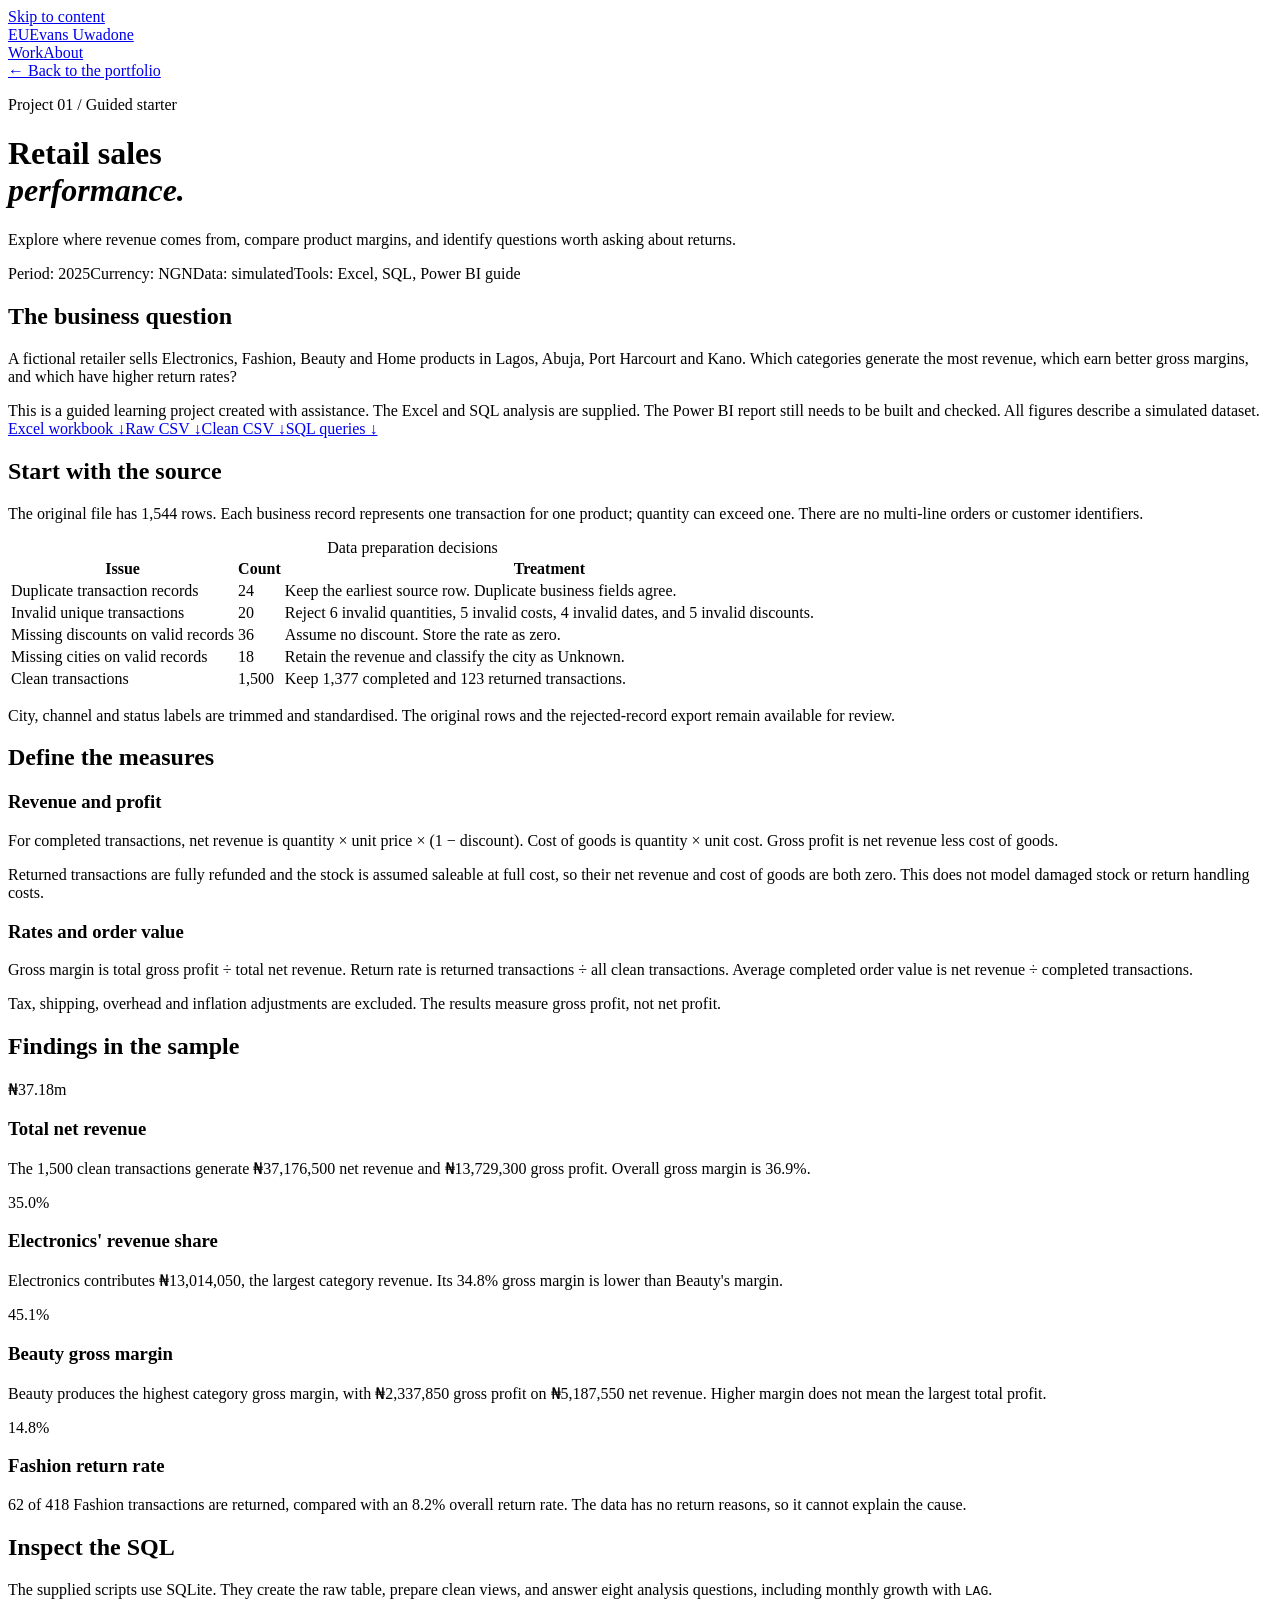
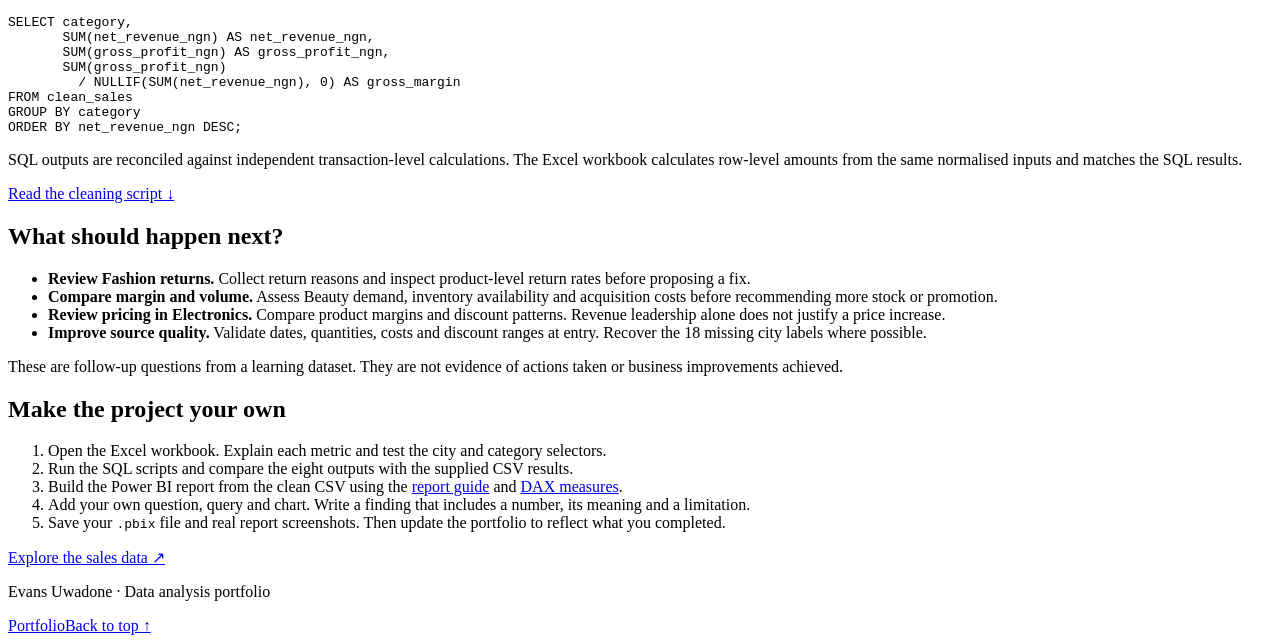
==== project.html @ 91226682 "Add files via upload" ====
<!doctype html>
<html lang="en">
<head>
  <meta charset="utf-8"><meta name="viewport" content="width=device-width, initial-scale=1">
  <meta name="description" content="A guided retail sales analysis using simulated 2025 data. Cleaning, SQL queries, an Excel workbook and a Power BI build guide.">
  <meta name="theme-color" content="#163c35">
  <title>Retail sales case study · Evans Uwadone</title>
  <link rel="icon" href="assets/favicon.svg" type="image/svg+xml"><link rel="stylesheet" href="assets/styles.css">
  <script src="assets/profile.js" defer></script><script src="assets/data.js" defer></script><script src="assets/app.js" defer></script>
</head>
<body>
  <a class="skip-link" href="#main">Skip to content</a>
  <header class="site-header wrap"><a class="wordmark" href="index.html"><span class="monogram">EU</span><span data-name>Evans Uwadone</span></a><nav aria-label="Main navigation"><a href="index.html#work">Work</a><a href="index.html#about">About</a><a data-github hidden>GitHub ↗</a></nav></header>
  <main id="main">
    <div class="case-hero"><a class="breadcrumb" href="index.html#work">← Back to the portfolio</a><p class="eyebrow">Project 01 / Guided starter</p><h1>Retail sales<br><em>performance.</em></h1><p class="case-subtitle">Explore where revenue comes from, compare product margins, and identify questions worth asking about returns.</p><div class="case-meta"><span>Period: 2025</span><span>Currency: NGN</span><span>Data: simulated</span><span>Tools: Excel, SQL, Power BI guide</span></div></div>
    <div class="case-content">
      <section class="case-section"><h2>The business question</h2><p>A fictional retailer sells Electronics, Fashion, Beauty and Home products in Lagos, Abuja, Port Harcourt and Kano. Which categories generate the most revenue, which earn better gross margins, and which have higher return rates?</p><div class="case-callout">This is a guided learning project created with assistance. The Excel and SQL analysis are supplied. The Power BI report still needs to be built and checked. All figures describe a simulated dataset.</div><div class="case-downloads"><a class="button primary" href="projects/retail-sales/excel/Retail_Sales_Analysis.xlsx" download>Excel workbook ↓</a><a class="button" href="projects/retail-sales/data/raw_sales.csv" download>Raw CSV ↓</a><a class="button" href="projects/retail-sales/data/clean_sales.csv" download>Clean CSV ↓</a><a class="button" href="projects/retail-sales/sql/02_analysis.sql" download>SQL queries ↓</a></div></section>
      <section class="case-section"><h2>Start with the source</h2><p>The original file has 1,544 rows. Each business record represents one transaction for one product; quantity can exceed one. There are no multi-line orders or customer identifiers.</p><div class="table-scroll"><table><caption class="sr-only">Data preparation decisions</caption><thead><tr><th scope="col">Issue</th><th scope="col">Count</th><th scope="col">Treatment</th></tr></thead><tbody><tr><td>Duplicate transaction records</td><td>24</td><td>Keep the earliest source row. Duplicate business fields agree.</td></tr><tr><td>Invalid unique transactions</td><td>20</td><td>Reject 6 invalid quantities, 5 invalid costs, 4 invalid dates, and 5 invalid discounts.</td></tr><tr><td>Missing discounts on valid records</td><td>36</td><td>Assume no discount. Store the rate as zero.</td></tr><tr><td>Missing cities on valid records</td><td>18</td><td>Retain the revenue and classify the city as Unknown.</td></tr><tr><td>Clean transactions</td><td>1,500</td><td>Keep 1,377 completed and 123 returned transactions.</td></tr></tbody></table></div><p>City, channel and status labels are trimmed and standardised. The original rows and the rejected-record export remain available for review.</p></section>
      <section class="case-section"><h2>Define the measures</h2><div class="two-col"><div><h3>Revenue and profit</h3><p>For completed transactions, net revenue is quantity × unit price × (1 − discount). Cost of goods is quantity × unit cost. Gross profit is net revenue less cost of goods.</p><p>Returned transactions are fully refunded and the stock is assumed saleable at full cost, so their net revenue and cost of goods are both zero. This does not model damaged stock or return handling costs.</p></div><div><h3>Rates and order value</h3><p>Gross margin is total gross profit ÷ total net revenue. Return rate is returned transactions ÷ all clean transactions. Average completed order value is net revenue ÷ completed transactions.</p><p>Tax, shipping, overhead and inflation adjustments are excluded. The results measure gross profit, not net profit.</p></div></div></section>
      <section class="case-section"><h2>Findings in the sample</h2><div class="findings"><article class="finding"><span class="finding-number">₦37.18m</span><h3>Total net revenue</h3><p>The 1,500 clean transactions generate ₦37,176,500 net revenue and ₦13,729,300 gross profit. Overall gross margin is 36.9%.</p></article><article class="finding"><span class="finding-number">35.0%</span><h3>Electronics' revenue share</h3><p>Electronics contributes ₦13,014,050, the largest category revenue. Its 34.8% gross margin is lower than Beauty's margin.</p></article><article class="finding"><span class="finding-number">45.1%</span><h3>Beauty gross margin</h3><p>Beauty produces the highest category gross margin, with ₦2,337,850 gross profit on ₦5,187,550 net revenue. Higher margin does not mean the largest total profit.</p></article><article class="finding"><span class="finding-number">14.8%</span><h3>Fashion return rate</h3><p>62 of 418 Fashion transactions are returned, compared with an 8.2% overall return rate. The data has no return reasons, so it cannot explain the cause.</p></article></div></section>
      <section class="case-section"><h2>Inspect the SQL</h2><p>The supplied scripts use SQLite. They create the raw table, prepare clean views, and answer eight analysis questions, including monthly growth with <code>LAG</code>.</p><pre><code>SELECT category,
       SUM(net_revenue_ngn) AS net_revenue_ngn,
       SUM(gross_profit_ngn) AS gross_profit_ngn,
       SUM(gross_profit_ngn)
         / NULLIF(SUM(net_revenue_ngn), 0) AS gross_margin
FROM clean_sales
GROUP BY category
ORDER BY net_revenue_ngn DESC;</code></pre><p>SQL outputs are reconciled against independent transaction-level calculations. The Excel workbook calculates row-level amounts from the same normalised inputs and matches the SQL results.</p><a class="text-link" href="projects/retail-sales/sql/01_clean.sql" download>Read the cleaning script ↓</a></section>
      <section class="case-section"><h2>What should happen next?</h2><ul><li><strong>Review Fashion returns.</strong> Collect return reasons and inspect product-level return rates before proposing a fix.</li><li><strong>Compare margin and volume.</strong> Assess Beauty demand, inventory availability and acquisition costs before recommending more stock or promotion.</li><li><strong>Review pricing in Electronics.</strong> Compare product margins and discount patterns. Revenue leadership alone does not justify a price increase.</li><li><strong>Improve source quality.</strong> Validate dates, quantities, costs and discount ranges at entry. Recover the 18 missing city labels where possible.</li></ul><p>These are follow-up questions from a learning dataset. They are not evidence of actions taken or business improvements achieved.</p></section>
      <section class="case-section" id="next-steps"><h2>Make the project your own</h2><ol><li>Open the Excel workbook. Explain each metric and test the city and category selectors.</li><li>Run the SQL scripts and compare the eight outputs with the supplied CSV results.</li><li>Build the Power BI report from the clean CSV using the <a href="projects/retail-sales/power-bi/BUILD_GUIDE.md" download>report guide</a> and <a href="projects/retail-sales/power-bi/measures.dax" download>DAX measures</a>.</li><li>Add your own question, query and chart. Write a finding that includes a number, its meaning and a limitation.</li><li>Save your <code>.pbix</code> file and real report screenshots. Then update the portfolio to reflect what you completed.</li></ol><a class="button primary" href="index.html#work">Explore the sales data ↗</a></section>
    </div>
  </main>
  <footer class="site-footer wrap"><p><span data-name>Evans Uwadone</span> · Data analysis portfolio</p><div><a href="index.html">Portfolio</a><a data-github hidden>GitHub ↗</a><a href="#main">Back to top ↑</a></div></footer>
</body>
</html>
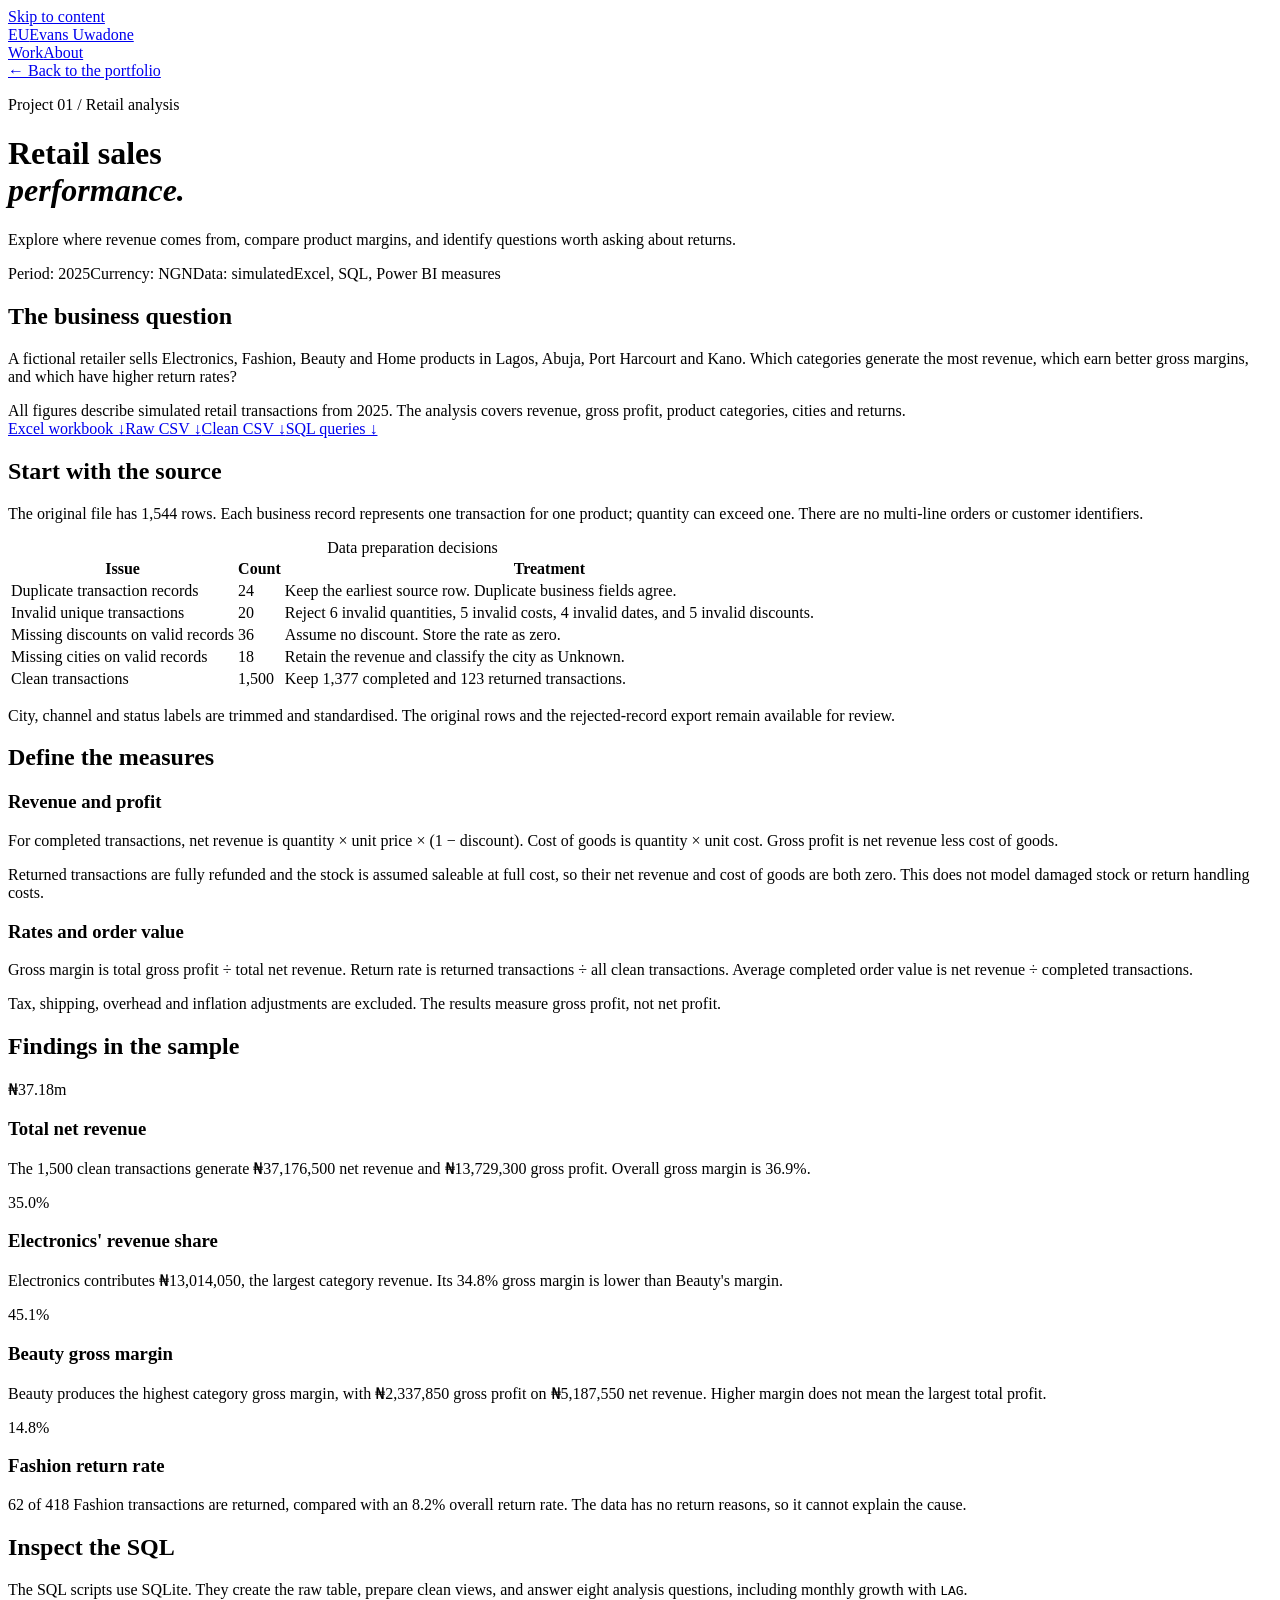
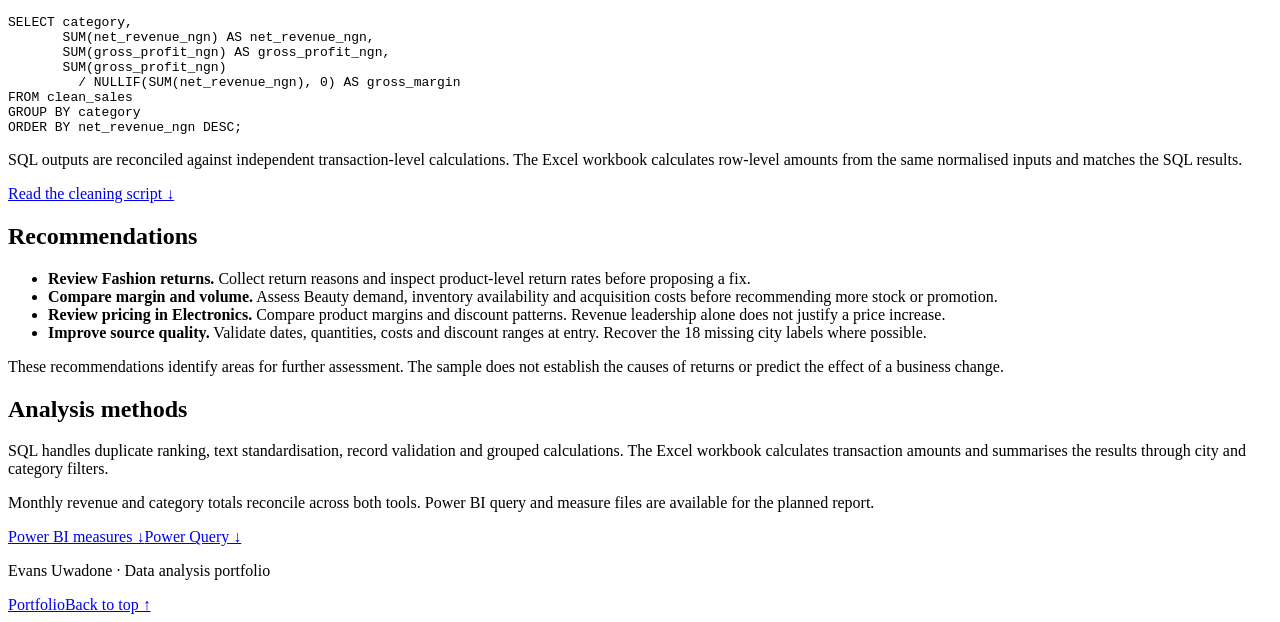
==== commit 1efdf71d: "Add files via upload" ====
--- a/project.html
+++ b/project.html
@@ -2,7 +2,7 @@
 <html lang="en">
 <head>
   <meta charset="utf-8"><meta name="viewport" content="width=device-width, initial-scale=1">
-  <meta name="description" content="A guided retail sales analysis using simulated 2025 data. Cleaning, SQL queries, an Excel workbook and a Power BI build guide.">
+  <meta name="description" content="Retail sales analysis using simulated 2025 data, with SQL queries, an Excel workbook and Power BI measures.">
   <meta name="theme-color" content="#163c35">
   <title>Retail sales case study · Evans Uwadone</title>
   <link rel="icon" href="assets/favicon.svg" type="image/svg+xml"><link rel="stylesheet" href="assets/styles.css">
@@ -12,13 +12,13 @@
   <a class="skip-link" href="#main">Skip to content</a>
   <header class="site-header wrap"><a class="wordmark" href="index.html"><span class="monogram">EU</span><span data-name>Evans Uwadone</span></a><nav aria-label="Main navigation"><a href="index.html#work">Work</a><a href="index.html#about">About</a><a data-github hidden>GitHub ↗</a></nav></header>
   <main id="main">
-    <div class="case-hero"><a class="breadcrumb" href="index.html#work">← Back to the portfolio</a><p class="eyebrow">Project 01 / Guided starter</p><h1>Retail sales<br><em>performance.</em></h1><p class="case-subtitle">Explore where revenue comes from, compare product margins, and identify questions worth asking about returns.</p><div class="case-meta"><span>Period: 2025</span><span>Currency: NGN</span><span>Data: simulated</span><span>Tools: Excel, SQL, Power BI guide</span></div></div>
+    <div class="case-hero"><a class="breadcrumb" href="index.html#work">← Back to the portfolio</a><p class="eyebrow">Project 01 / Retail analysis</p><h1>Retail sales<br><em>performance.</em></h1><p class="case-subtitle">Explore where revenue comes from, compare product margins, and identify questions worth asking about returns.</p><div class="case-meta"><span>Period: 2025</span><span>Currency: NGN</span><span>Data: simulated</span><span>Excel, SQL, Power BI measures</span></div></div>
     <div class="case-content">
-      <section class="case-section"><h2>The business question</h2><p>A fictional retailer sells Electronics, Fashion, Beauty and Home products in Lagos, Abuja, Port Harcourt and Kano. Which categories generate the most revenue, which earn better gross margins, and which have higher return rates?</p><div class="case-callout">This is a guided learning project created with assistance. The Excel and SQL analysis are supplied. The Power BI report still needs to be built and checked. All figures describe a simulated dataset.</div><div class="case-downloads"><a class="button primary" href="projects/retail-sales/excel/Retail_Sales_Analysis.xlsx" download>Excel workbook ↓</a><a class="button" href="projects/retail-sales/data/raw_sales.csv" download>Raw CSV ↓</a><a class="button" href="projects/retail-sales/data/clean_sales.csv" download>Clean CSV ↓</a><a class="button" href="projects/retail-sales/sql/02_analysis.sql" download>SQL queries ↓</a></div></section>
+      <section class="case-section"><h2>The business question</h2><p>A fictional retailer sells Electronics, Fashion, Beauty and Home products in Lagos, Abuja, Port Harcourt and Kano. Which categories generate the most revenue, which earn better gross margins, and which have higher return rates?</p><div class="case-callout">All figures describe simulated retail transactions from 2025. The analysis covers revenue, gross profit, product categories, cities and returns.</div><div class="case-downloads"><a class="button primary" href="projects/retail-sales/excel/Retail_Sales_Analysis.xlsx" download>Excel workbook ↓</a><a class="button" href="projects/retail-sales/data/raw_sales.csv" download>Raw CSV ↓</a><a class="button" href="projects/retail-sales/data/clean_sales.csv" download>Clean CSV ↓</a><a class="button" href="projects/retail-sales/sql/02_analysis.sql" download>SQL queries ↓</a></div></section>
       <section class="case-section"><h2>Start with the source</h2><p>The original file has 1,544 rows. Each business record represents one transaction for one product; quantity can exceed one. There are no multi-line orders or customer identifiers.</p><div class="table-scroll"><table><caption class="sr-only">Data preparation decisions</caption><thead><tr><th scope="col">Issue</th><th scope="col">Count</th><th scope="col">Treatment</th></tr></thead><tbody><tr><td>Duplicate transaction records</td><td>24</td><td>Keep the earliest source row. Duplicate business fields agree.</td></tr><tr><td>Invalid unique transactions</td><td>20</td><td>Reject 6 invalid quantities, 5 invalid costs, 4 invalid dates, and 5 invalid discounts.</td></tr><tr><td>Missing discounts on valid records</td><td>36</td><td>Assume no discount. Store the rate as zero.</td></tr><tr><td>Missing cities on valid records</td><td>18</td><td>Retain the revenue and classify the city as Unknown.</td></tr><tr><td>Clean transactions</td><td>1,500</td><td>Keep 1,377 completed and 123 returned transactions.</td></tr></tbody></table></div><p>City, channel and status labels are trimmed and standardised. The original rows and the rejected-record export remain available for review.</p></section>
       <section class="case-section"><h2>Define the measures</h2><div class="two-col"><div><h3>Revenue and profit</h3><p>For completed transactions, net revenue is quantity × unit price × (1 − discount). Cost of goods is quantity × unit cost. Gross profit is net revenue less cost of goods.</p><p>Returned transactions are fully refunded and the stock is assumed saleable at full cost, so their net revenue and cost of goods are both zero. This does not model damaged stock or return handling costs.</p></div><div><h3>Rates and order value</h3><p>Gross margin is total gross profit ÷ total net revenue. Return rate is returned transactions ÷ all clean transactions. Average completed order value is net revenue ÷ completed transactions.</p><p>Tax, shipping, overhead and inflation adjustments are excluded. The results measure gross profit, not net profit.</p></div></div></section>
       <section class="case-section"><h2>Findings in the sample</h2><div class="findings"><article class="finding"><span class="finding-number">₦37.18m</span><h3>Total net revenue</h3><p>The 1,500 clean transactions generate ₦37,176,500 net revenue and ₦13,729,300 gross profit. Overall gross margin is 36.9%.</p></article><article class="finding"><span class="finding-number">35.0%</span><h3>Electronics' revenue share</h3><p>Electronics contributes ₦13,014,050, the largest category revenue. Its 34.8% gross margin is lower than Beauty's margin.</p></article><article class="finding"><span class="finding-number">45.1%</span><h3>Beauty gross margin</h3><p>Beauty produces the highest category gross margin, with ₦2,337,850 gross profit on ₦5,187,550 net revenue. Higher margin does not mean the largest total profit.</p></article><article class="finding"><span class="finding-number">14.8%</span><h3>Fashion return rate</h3><p>62 of 418 Fashion transactions are returned, compared with an 8.2% overall return rate. The data has no return reasons, so it cannot explain the cause.</p></article></div></section>
-      <section class="case-section"><h2>Inspect the SQL</h2><p>The supplied scripts use SQLite. They create the raw table, prepare clean views, and answer eight analysis questions, including monthly growth with <code>LAG</code>.</p><pre><code>SELECT category,
+      <section class="case-section"><h2>Inspect the SQL</h2><p>The SQL scripts use SQLite. They create the raw table, prepare clean views, and answer eight analysis questions, including monthly growth with <code>LAG</code>.</p><pre><code>SELECT category,
        SUM(net_revenue_ngn) AS net_revenue_ngn,
        SUM(gross_profit_ngn) AS gross_profit_ngn,
        SUM(gross_profit_ngn)
@@ -26,8 +26,8 @@
 FROM clean_sales
 GROUP BY category
 ORDER BY net_revenue_ngn DESC;</code></pre><p>SQL outputs are reconciled against independent transaction-level calculations. The Excel workbook calculates row-level amounts from the same normalised inputs and matches the SQL results.</p><a class="text-link" href="projects/retail-sales/sql/01_clean.sql" download>Read the cleaning script ↓</a></section>
-      <section class="case-section"><h2>What should happen next?</h2><ul><li><strong>Review Fashion returns.</strong> Collect return reasons and inspect product-level return rates before proposing a fix.</li><li><strong>Compare margin and volume.</strong> Assess Beauty demand, inventory availability and acquisition costs before recommending more stock or promotion.</li><li><strong>Review pricing in Electronics.</strong> Compare product margins and discount patterns. Revenue leadership alone does not justify a price increase.</li><li><strong>Improve source quality.</strong> Validate dates, quantities, costs and discount ranges at entry. Recover the 18 missing city labels where possible.</li></ul><p>These are follow-up questions from a learning dataset. They are not evidence of actions taken or business improvements achieved.</p></section>
-      <section class="case-section" id="next-steps"><h2>Make the project your own</h2><ol><li>Open the Excel workbook. Explain each metric and test the city and category selectors.</li><li>Run the SQL scripts and compare the eight outputs with the supplied CSV results.</li><li>Build the Power BI report from the clean CSV using the <a href="projects/retail-sales/power-bi/BUILD_GUIDE.md" download>report guide</a> and <a href="projects/retail-sales/power-bi/measures.dax" download>DAX measures</a>.</li><li>Add your own question, query and chart. Write a finding that includes a number, its meaning and a limitation.</li><li>Save your <code>.pbix</code> file and real report screenshots. Then update the portfolio to reflect what you completed.</li></ol><a class="button primary" href="index.html#work">Explore the sales data ↗</a></section>
+      <section class="case-section"><h2>Recommendations</h2><ul><li><strong>Review Fashion returns.</strong> Collect return reasons and inspect product-level return rates before proposing a fix.</li><li><strong>Compare margin and volume.</strong> Assess Beauty demand, inventory availability and acquisition costs before recommending more stock or promotion.</li><li><strong>Review pricing in Electronics.</strong> Compare product margins and discount patterns. Revenue leadership alone does not justify a price increase.</li><li><strong>Improve source quality.</strong> Validate dates, quantities, costs and discount ranges at entry. Recover the 18 missing city labels where possible.</li></ul><p>These recommendations identify areas for further assessment. The sample does not establish the causes of returns or predict the effect of a business change.</p></section>
+      <section class="case-section" id="methodology"><h2>Analysis methods</h2><p>SQL handles duplicate ranking, text standardisation, record validation and grouped calculations. The Excel workbook calculates transaction amounts and summarises the results through city and category filters.</p><p>Monthly revenue and category totals reconcile across both tools. Power BI query and measure files are available for the planned report.</p><div class="case-downloads"><a class="button" href="projects/retail-sales/power-bi/measures.dax" download>Power BI measures ↓</a><a class="button" href="projects/retail-sales/power-bi/Sales.pq" download>Power Query ↓</a></div></section>
     </div>
   </main>
   <footer class="site-footer wrap"><p><span data-name>Evans Uwadone</span> · Data analysis portfolio</p><div><a href="index.html">Portfolio</a><a data-github hidden>GitHub ↗</a><a href="#main">Back to top ↑</a></div></footer>
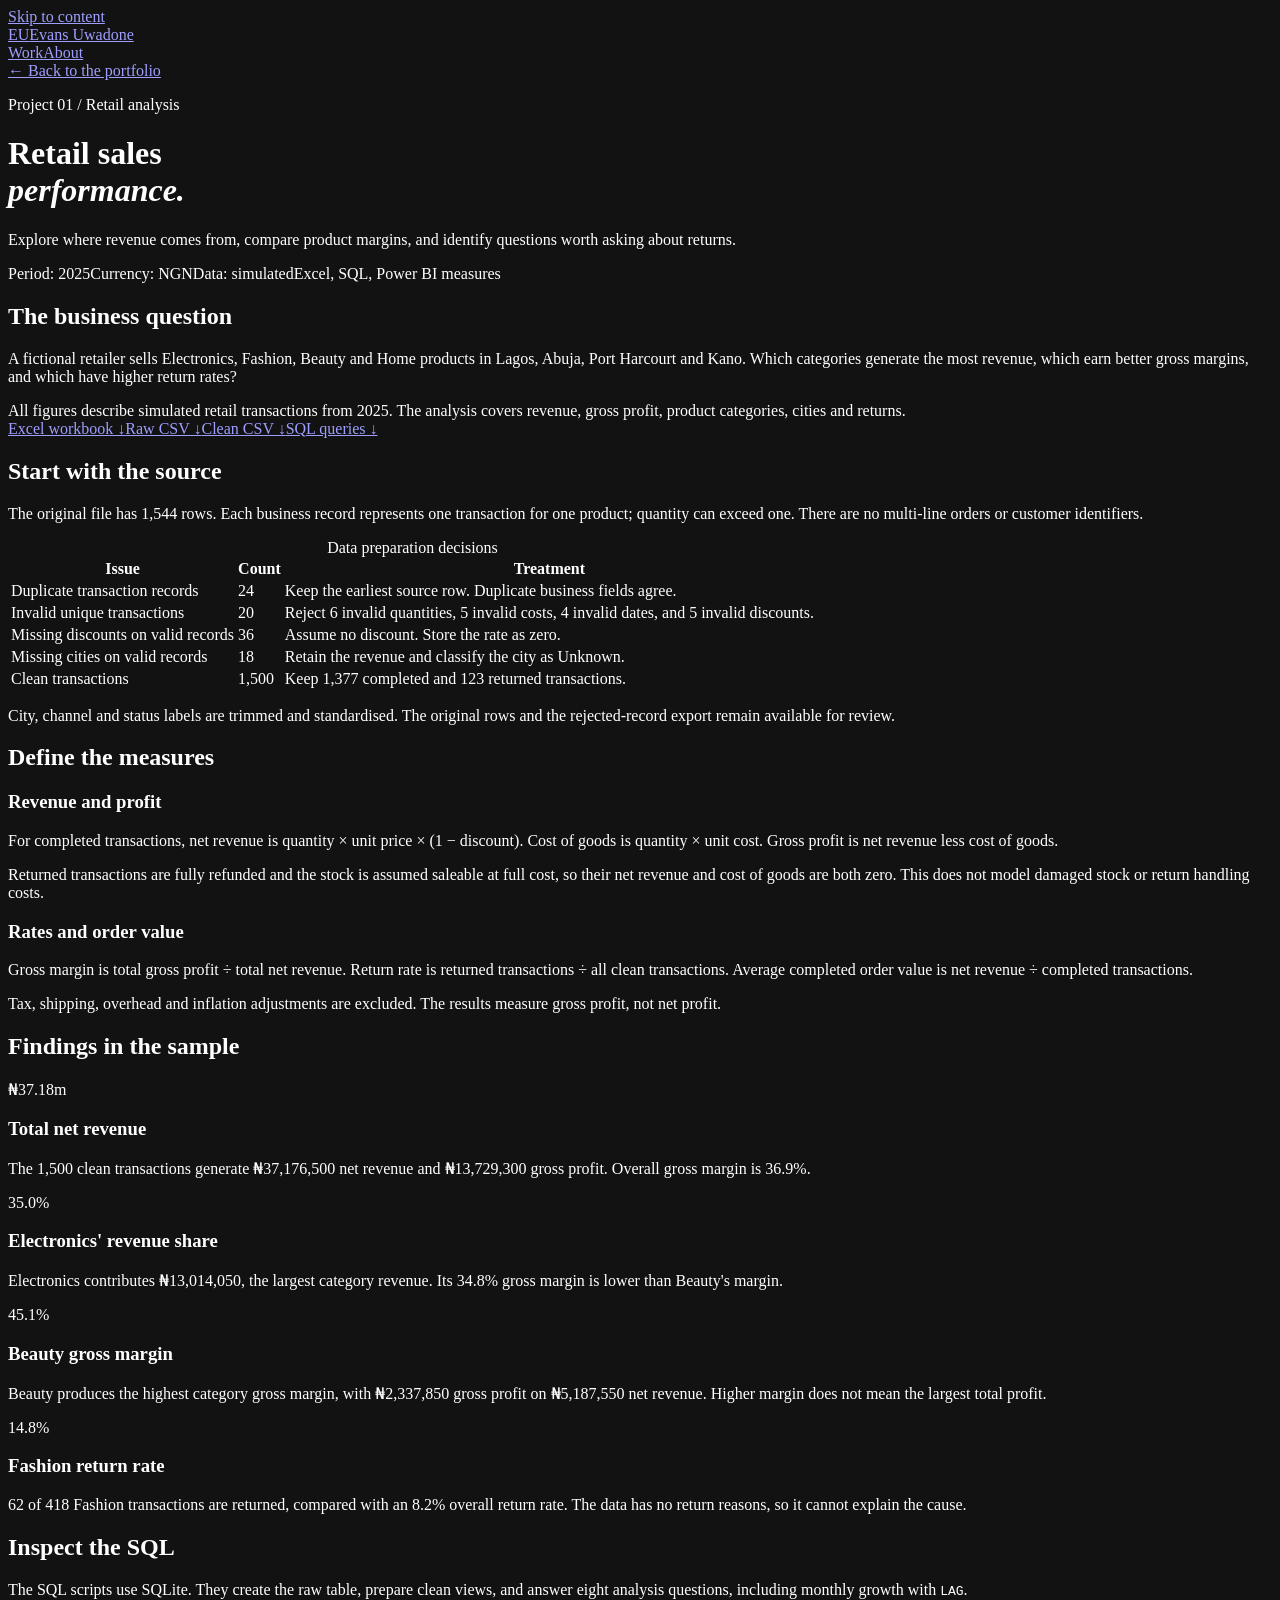
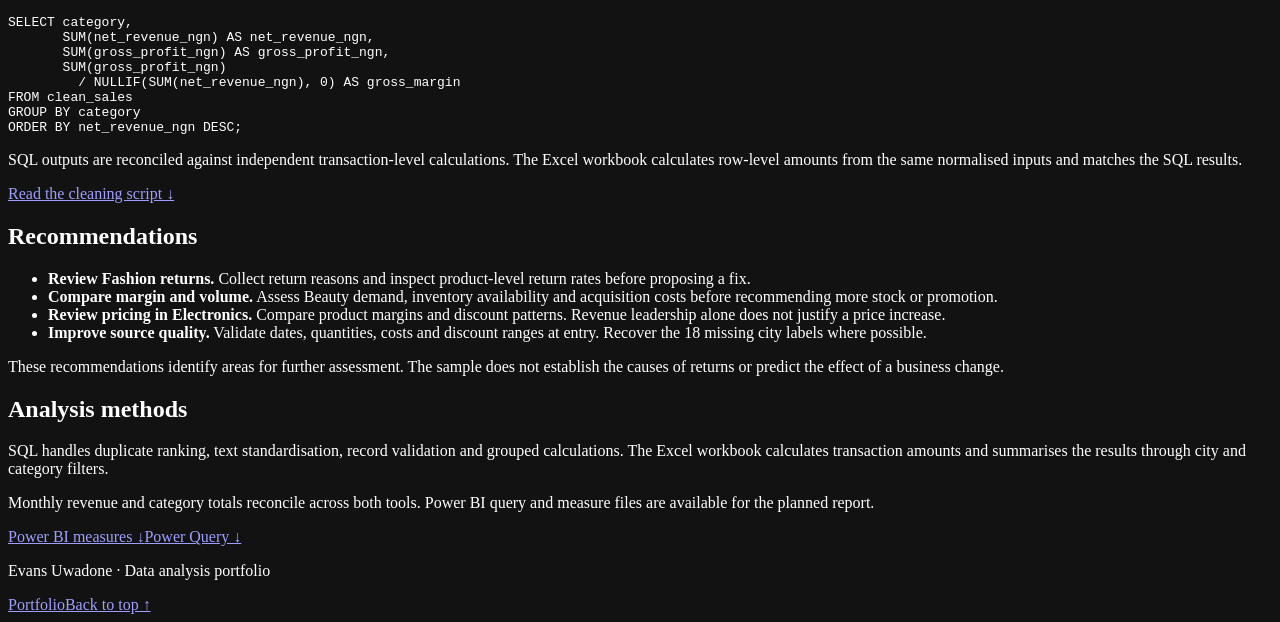
==== commit 9f3104ad: "Add files via upload" ====
--- a/project.html
+++ b/project.html
@@ -3,7 +3,8 @@
 <head>
   <meta charset="utf-8"><meta name="viewport" content="width=device-width, initial-scale=1">
   <meta name="description" content="Retail sales analysis using simulated 2025 data, with SQL queries, an Excel workbook and Power BI measures.">
-  <meta name="theme-color" content="#163c35">
+  <meta name="theme-color" content="#081321">
+  <meta name="color-scheme" content="dark">
   <title>Retail sales case study · Evans Uwadone</title>
   <link rel="icon" href="assets/favicon.svg" type="image/svg+xml"><link rel="stylesheet" href="assets/styles.css">
   <script src="assets/profile.js" defer></script><script src="assets/data.js" defer></script><script src="assets/app.js" defer></script>
